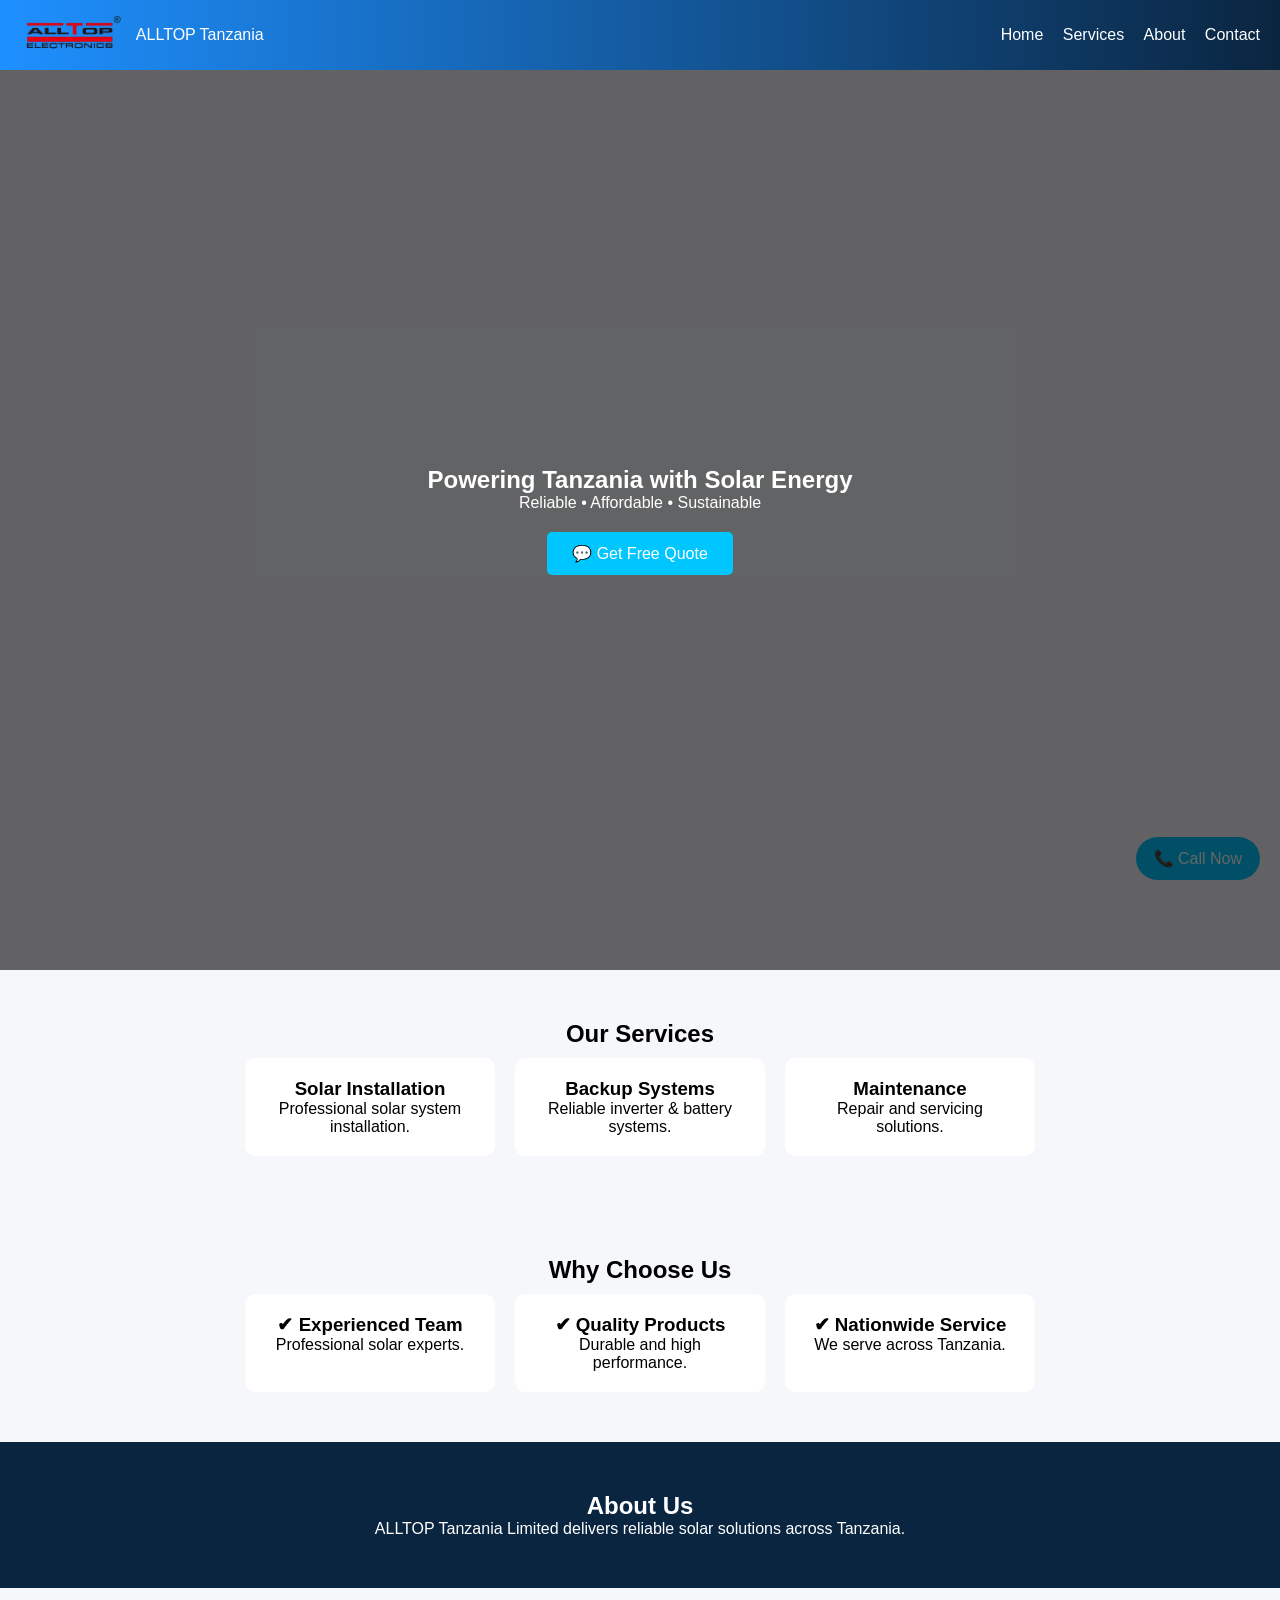
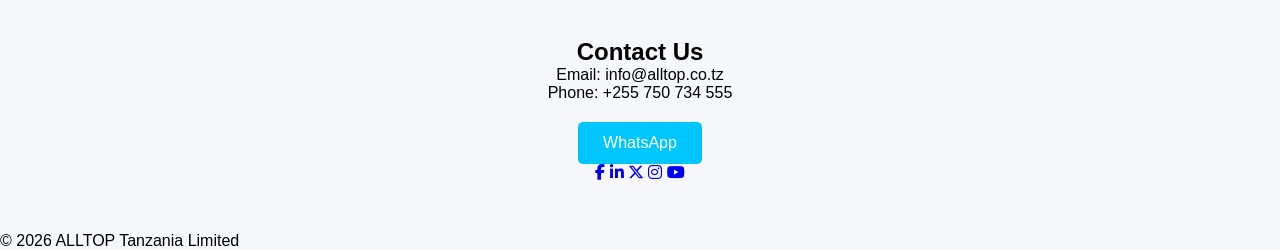
==== index.html @ 379aab9d "Update index.html" ====
<!DOCTYPE html>
<html lang="en">
<head>
    <meta charset="UTF-8">
    <meta name="viewport" content="width=device-width, initial-scale=1.0">

    <title>ALLTOP Tanzania Limited</title>

    <!-- SEO -->
    <meta name="description" content="Solar installation, backup systems and maintenance in Tanzania.">
    <meta name="keywords" content="solar Tanzania, inverter, solar panels">
    
    <!-- CSS -->
    <link rel="stylesheet" href="style.css">

    <!-- ICONS -->
    <link rel="stylesheet" href="https://cdnjs.cloudflare.com/ajax/libs/font-awesome/6.5.0/css/all.min.css">
</head>

<body>

<header>
    <div class="logo">
        <img src="photos/logo.png">
        <span>ALLTOP Tanzania</span>
    </div>

    <div class="menu-toggle" id="menu-toggle">☰</div>

    <nav id="nav-menu">
        <a href="#home">Home</a>
        <a href="#services">Services</a>
        <a href="#about">About</a>
        <a href="#contact">Contact</a>
    </nav>
</header>

<section id="home" class="hero">
    <div class="hero-text">
        <h2>Powering Tanzania with Solar Energy</h2>
        <p>Reliable • Affordable • Sustainable</p>
        <a href="https://wa.me/255750734555" class="btn">💬 Get Free Quote</a>
    </div>
</section>

<section id="services" class="section">
    <h2>Our Services</h2>

    <div class="cards">
        <div class="card">
            <h3>Solar Installation</h3>
            <p>Professional solar system installation.</p>
        </div>

        <div class="card">
            <h3>Backup Systems</h3>
            <p>Reliable inverter & battery systems.</p>
        </div>

        <div class="card">
            <h3>Maintenance</h3>
            <p>Repair and servicing solutions.</p>
        </div>
    </div>
</section>

<section class="section">
    <h2>Why Choose Us</h2>

    <div class="cards">
        <div class="card">
            <h3>✔ Experienced Team</h3>
            <p>Professional solar experts.</p>
        </div>

        <div class="card">
            <h3>✔ Quality Products</h3>
            <p>Durable and high performance.</p>
        </div>

        <div class="card">
            <h3>✔ Nationwide Service</h3>
            <p>We serve across Tanzania.</p>
        </div>
    </div>
</section>

<section id="about" class="section dark">
    <h2>About Us</h2>
    <p>
        ALLTOP Tanzania Limited delivers reliable solar solutions across Tanzania.
    </p>
</section>

<section id="contact" class="section">
    <h2>Contact Us</h2>

    <p>Email: info@alltop.co.tz</p>
    <p>Phone: +255 750 734 555</p>

    <a href="tel:+255750734555" class="call-btn">📞 Call Now</a>
    <a href="https://wa.me/255750734555" class="btn">WhatsApp</a>

    <!-- SOCIAL MEDIA -->
    <div class="socials">
        <a href="#"><i class="fab fa-facebook-f"></i></a>
        <a href="#"><i class="fab fa-linkedin-in"></i></a>
        <a href="#"><i class="fab fa-x-twitter"></i></a>
        <a href="#"><i class="fab fa-instagram"></i></a>
        <a href="#"><i class="fab fa-youtube"></i></a>
    </div>
</section>

<footer>
    <p>© 2026 ALLTOP Tanzania Limited</p>
</footer>

<script>
const toggle = document.getElementById("menu-toggle");
const nav = document.getElementById("nav-menu");

toggle.addEventListener("click", () => {
    nav.classList.toggle("active");
});

// CLOSE MENU AFTER CLICK
document.querySelectorAll("#nav-menu a").forEach(link => {
    link.addEventListener("click", () => {
        nav.classList.remove("active");
    });
});

// SMOOTH SCROLL
document.querySelectorAll('a[href^="#"]').forEach(anchor => {
    anchor.addEventListener("click", function(e) {
        e.preventDefault();
        document.querySelector(this.getAttribute("href"))
            .scrollIntoView({ behavior: "smooth" });
    });
});
</script>

</body>
</html>
---- style.css ----
* {
    margin: 0;
    padding: 0;
    box-sizing: border-box;
}

/* BODY */
body {
    font-family: Arial, sans-serif;
    background: #f5f7fa;
}

/* HEADER */
header {
    display: flex;
    justify-content: space-between;
    align-items: center;
    padding: 15px 20px;
    background: linear-gradient(to right, #1e90ff, #0a2540);
    color: white;
    position: relative;
}

nav a {
    margin-left: 15px;
    text-decoration: none;
    color: white;
}

/* LOGO */
.logo {
    display: flex;
    align-items: center;
    gap: 10px;
}

.logo img {
    height: 40px;
}

/* HAMBURGER */
.menu-toggle {
    display: none;
    font-size: 28px;
    cursor: pointer;
}

/* HERO */
.hero {
    position: relative;
    height: 100vh;
    width: 100%;

    display: flex;
    justify-content: center;
    align-items: center;
    text-align: center;

    color: white;

    background-size: cover;
    background-position: center;
    background-repeat: no-repeat;

    animation: slideImages 15s infinite ease-in-out;
}

/* DARK OVERLAY */
.hero::before {
    content: "";
    position: absolute;
    top: 0;
    left: 0;

    width: 100%;
    height: 100%;

    background: rgba(0,0,0,0.6);
    z-index: 1;
}

.hero-text {
    position: relative;
    z-index: 2;
    padding: 20px;
}

/* BUTTON */
.btn {
    display: inline-block;
    margin-top: 20px;
    padding: 12px 25px;
    background: #00c6ff;
    color: white;
    border-radius: 5px;
    text-decoration: none;
}

/* SLIDER */
@keyframes slideImages {
  0% { background-image: url("photos/panel.jpeg"); }
  33% { background-image: url("photos/inverter.jpg"); }
  66% { background-image: url("photos/pumps.jpg"); }
  100% { background-image: url("photos/panel.jpeg"); }
}

/* SECTION */
.section {
    padding: 50px;
    text-align: center;
}

/* CARDS */
.cards {
    display: flex;
    gap: 20px;
    justify-content: center;
    flex-wrap: wrap;
}

.card {
    margin-top: 10px;
    background: white;
    padding: 20px;
    width: 250px;
    border-radius: 10px;
    transition: 0.3s;
}

.card:hover {
    transform: translateY(-8px);
    background-color: #00c6ff;
}

/* DARK */
.dark {
    background: #0a2540;
    color: white;
}

/* CALL BUTTON */
.call-btn {
    text-decoration: none !important;
    position: fixed;
    bottom: 20px;
    right: 20px;
    background: #00c6ff;
    padding: 12px 18px;
    color: white;
    border-radius: 50px;
}

/* MOBILE */
@media (max-width: 768px) {

    .menu-toggle {
        display: block;
        color: white;
    }

    nav {
        position: absolute;
        top: 60px;
        right: 0;
        width: 100%;
        background: #0a2540;
        display: none;
        flex-direction: column;
        text-align: center;
        padding: 10px 0;
    }

    nav a {
        display: block;
        padding: 10px;
        margin: 0;
    }

    nav.active {
        display: flex;
    }

    .hero {
        height: 70vh;
    }

    .hero-text h2 {
        font-size: 22px;
    }

    .cards {
        flex-direction: column;
        align-items: center;
    }
}
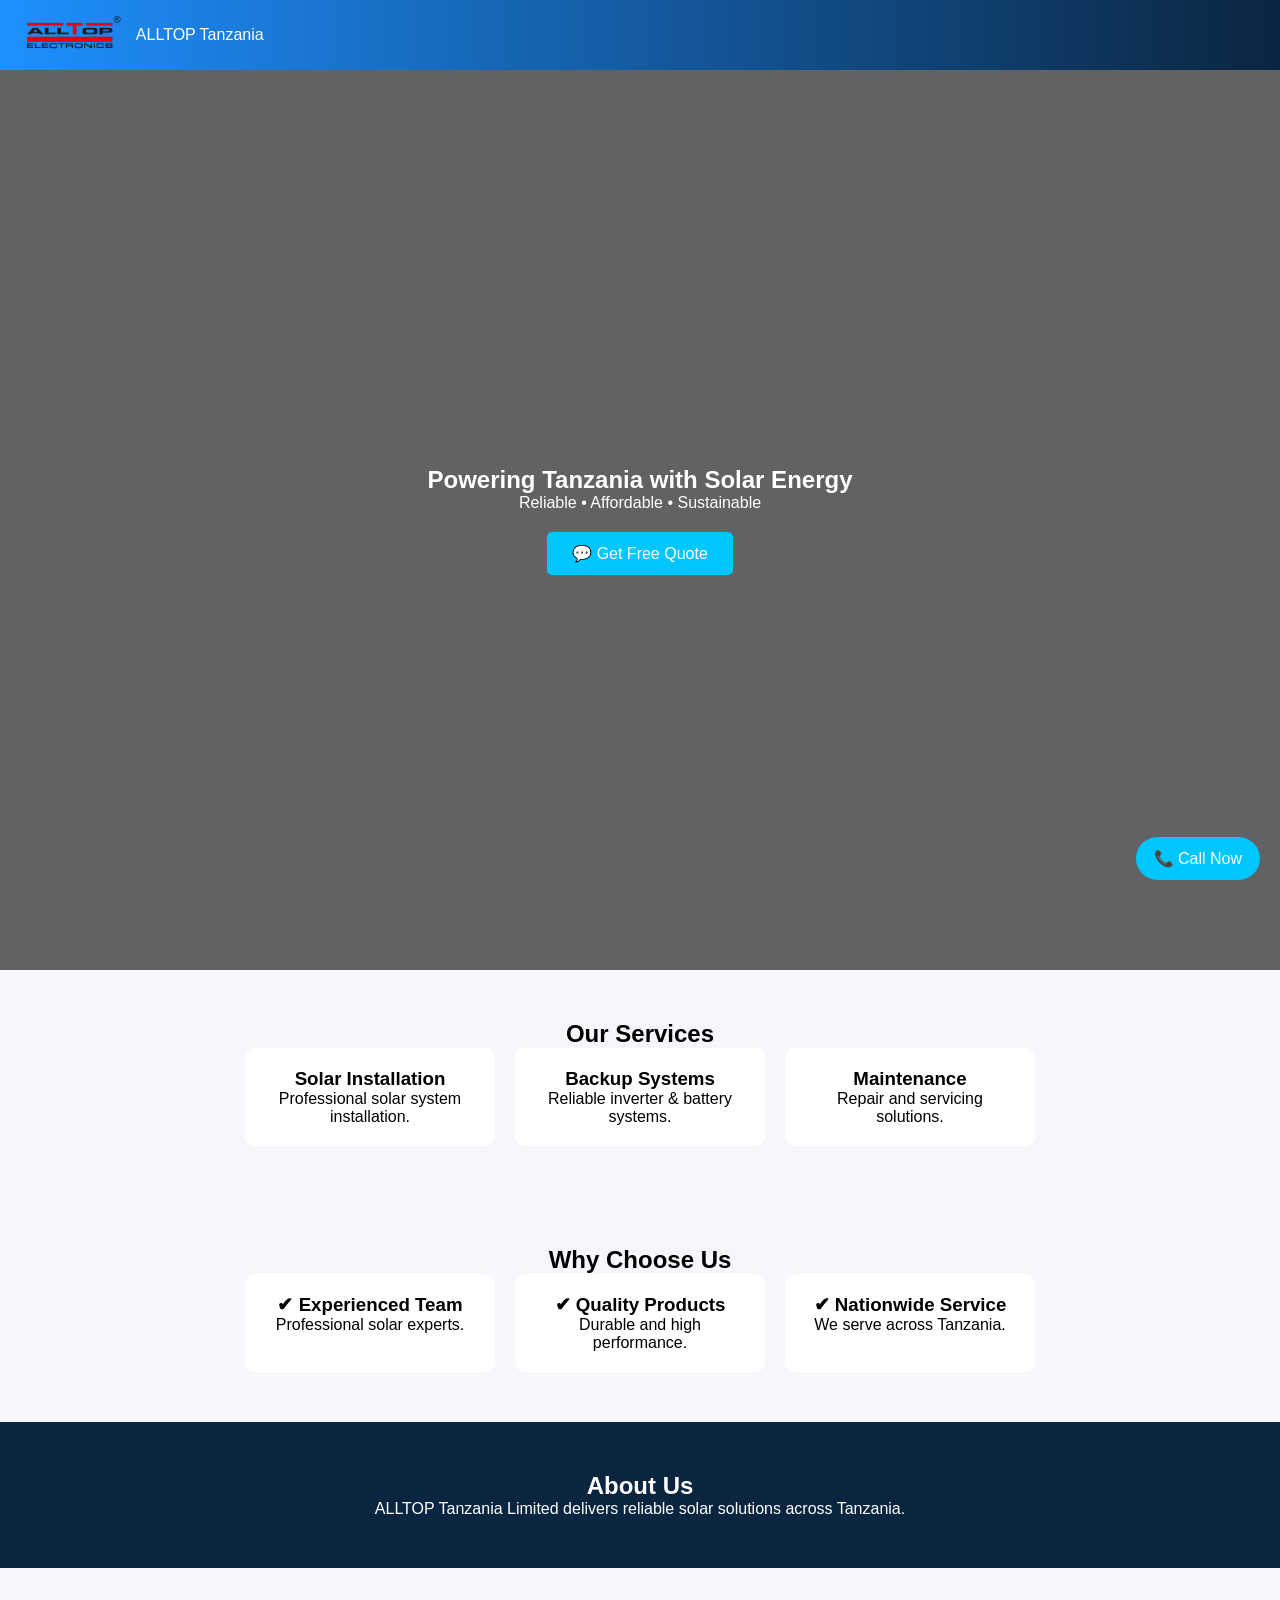
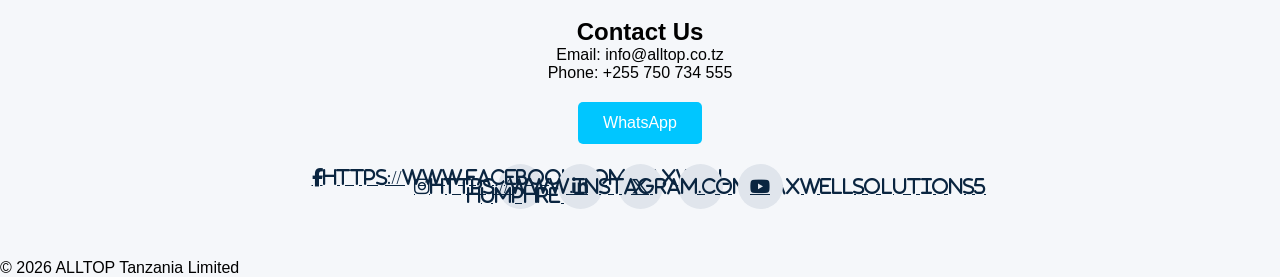
==== commit ed313060: "Update index.html" ====
--- a/index.html
+++ b/index.html
@@ -103,10 +103,10 @@
 
     <!-- SOCIAL MEDIA -->
     <div class="socials">
-        <a href="#"><i class="fab fa-facebook-f"></i></a>
+        <a href="#"><i class="fab fa-facebook-f">https://www.facebook.com/Maxwell Humphrey</i></a>
         <a href="#"><i class="fab fa-linkedin-in"></i></a>
         <a href="#"><i class="fab fa-x-twitter"></i></a>
-        <a href="#"><i class="fab fa-instagram"></i></a>
+        <a href="#"><i class="fab fa-instagram">https://www.instagram.com/MaxwellSolutions5</i></a>
         <a href="#"><i class="fab fa-youtube"></i></a>
     </div>
 </section>
--- a/style.css
+++ b/style.css
@@ -4,7 +4,6 @@
     box-sizing: border-box;
 }
 
-/* BODY */
 body {
     font-family: Arial, sans-serif;
     background: #f5f7fa;
@@ -21,13 +20,6 @@
     position: relative;
 }
 
-nav a {
-    margin-left: 15px;
-    text-decoration: none;
-    color: white;
-}
-
-/* LOGO */
 .logo {
     display: flex;
     align-items: center;
@@ -38,51 +30,65 @@
     height: 40px;
 }
 
-/* HAMBURGER */
 .menu-toggle {
     display: none;
     font-size: 28px;
     cursor: pointer;
 }
 
+/* NAV FIX */
+nav {
+    position: absolute;
+    top: 60px;
+    right: 0;
+    width: 100%;
+    background: #0a2540;
+
+    display: flex;
+    flex-direction: column;
+
+    max-height: 0;
+    overflow: hidden;
+
+    transition: max-height 0.4s ease;
+}
+
+nav a {
+    padding: 12px;
+    text-decoration: none;
+    color: white;
+}
+
+nav.active {
+    max-height: 300px;
+}
+
 /* HERO */
 .hero {
-    position: relative;
     height: 100vh;
-    width: 100%;
-
     display: flex;
     justify-content: center;
     align-items: center;
     text-align: center;
-
     color: white;
 
     background-size: cover;
     background-position: center;
-    background-repeat: no-repeat;
-
-    animation: slideImages 15s infinite ease-in-out;
-}
-
-/* DARK OVERLAY */
+
+    animation: slideImages 15s infinite linear;
+}
+
 .hero::before {
     content: "";
     position: absolute;
-    top: 0;
-    left: 0;
-
     width: 100%;
     height: 100%;
-
     background: rgba(0,0,0,0.6);
-    z-index: 1;
 }
 
 .hero-text {
     position: relative;
     z-index: 2;
-    padding: 20px;
 }
 
 /* BUTTON */
@@ -119,7 +125,6 @@
 }
 
 .card {
-    margin-top: 10px;
     background: white;
     padding: 20px;
     width: 250px;
@@ -128,8 +133,9 @@
 }
 
 .card:hover {
-    transform: translateY(-8px);
+    transform: translateY(-6px);
     background-color: #00c6ff;
+    color: white;
 }
 
 /* DARK */
@@ -140,7 +146,6 @@
 
 /* CALL BUTTON */
 .call-btn {
-    text-decoration: none !important;
     position: fixed;
     bottom: 20px;
     right: 20px;
@@ -148,6 +153,34 @@
     padding: 12px 18px;
     color: white;
     border-radius: 50px;
+    text-decoration: none;
+}
+
+/* SOCIALS */
+.socials {
+    margin-top: 20px;
+    display: flex;
+    justify-content: center;
+    gap: 15px;
+}
+
+.socials a {
+    width: 45px;
+    height: 45px;
+    background: #e0e5ec;
+    border-radius: 50%;
+    display: flex;
+    justify-content: center;
+    align-items: center;
+    color: #0a2540;
+    font-size: 18px;
+    transition: 0.3s;
+}
+
+.socials a:hover {
+    background: #00c6ff;
+    color: white;
+    transform: scale(1.1);
 }
 
 /* MOBILE */
@@ -155,37 +188,10 @@
 
     .menu-toggle {
         display: block;
-        color: white;
-    }
-
-    nav {
-        position: absolute;
-        top: 60px;
-        right: 0;
-        width: 100%;
-        background: #0a2540;
-        display: none;
-        flex-direction: column;
-        text-align: center;
-        padding: 10px 0;
-    }
-
-    nav a {
-        display: block;
-        padding: 10px;
-        margin: 0;
-    }
-
-    nav.active {
-        display: flex;
     }
 
     .hero {
         height: 70vh;
-    }
-
-    .hero-text h2 {
-        font-size: 22px;
     }
 
     .cards {
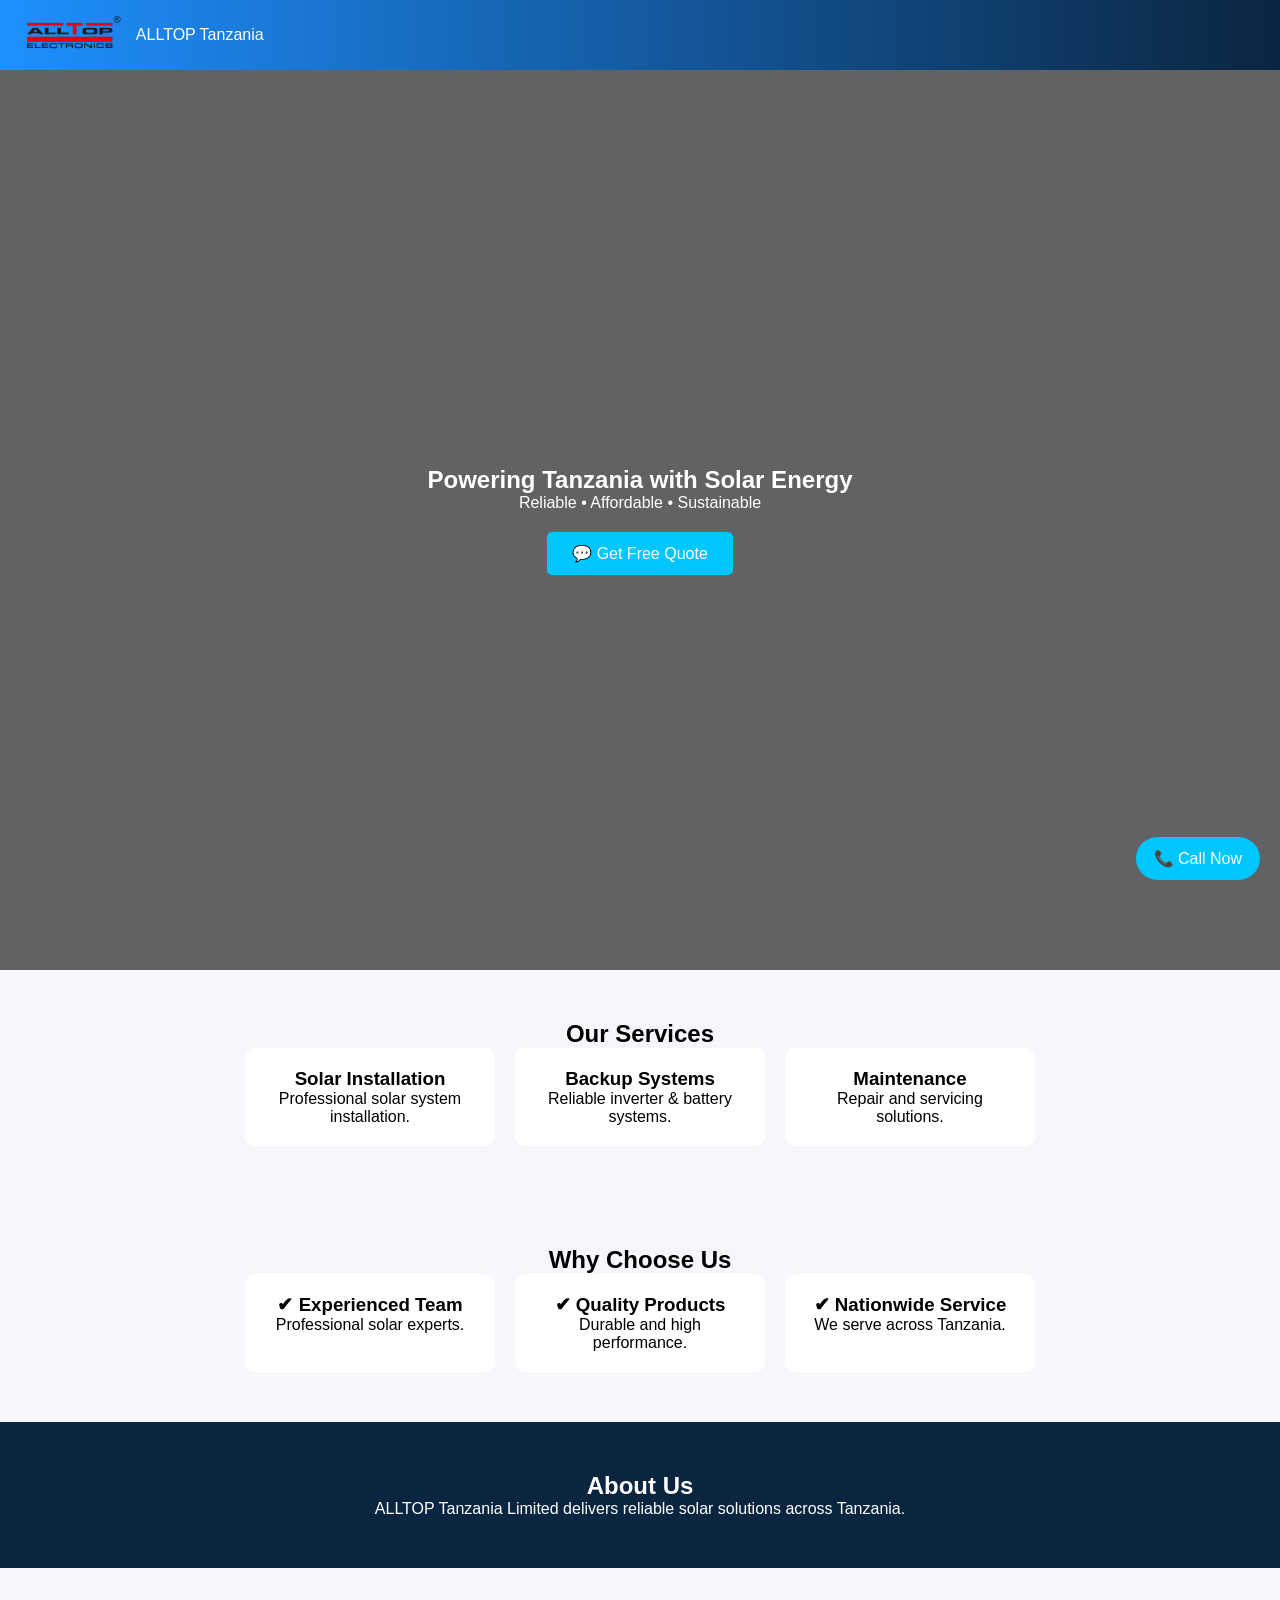
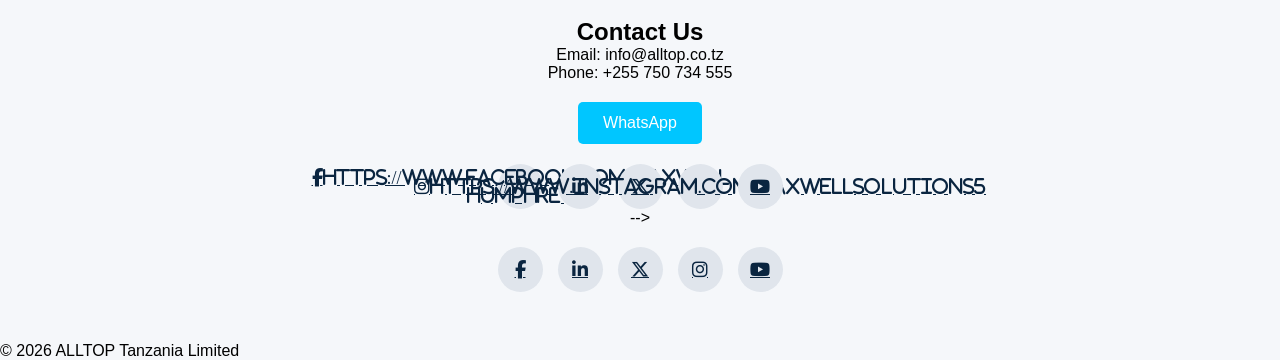
==== commit eca88711: "Update index.html" ====
--- a/index.html
+++ b/index.html
@@ -101,6 +101,7 @@
     <a href="tel:+255750734555" class="call-btn">📞 Call Now</a>
     <a href="https://wa.me/255750734555" class="btn">WhatsApp</a>
 
+   <!--
     <!-- SOCIAL MEDIA -->
     <div class="socials">
         <a href="#"><i class="fab fa-facebook-f">https://www.facebook.com/Maxwell Humphrey</i></a>
@@ -109,6 +110,38 @@
         <a href="#"><i class="fab fa-instagram">https://www.instagram.com/MaxwellSolutions5</i></a>
         <a href="#"><i class="fab fa-youtube"></i></a>
     </div>
+    -->
+<!-- SOCIAL MEDIA -->
+<div class="socials">
+
+    <!-- Facebook -->
+    <a href="https://www.facebook.com/MaxwellHumphrey" target="_blank">
+        <i class="fab fa-facebook-f"></i>
+    </a>
+
+    <!-- LinkedIn (weka link yako kama unayo) -->
+    <a href="#" target="_blank">
+        <i class="fab fa-linkedin-in"></i>
+    </a>
+
+    <!-- X (Twitter) -->
+    <a href="#" target="_blank">
+        <i class="fab fa-x-twitter"></i>
+    </a>
+
+    <!-- Instagram -->
+    <a href="https://www.instagram.com/MaxwellSolutions5" target="_blank">
+        <i class="fab fa-instagram"></i>
+    </a>
+
+    <!-- YouTube -->
+    <a href="#" target="_blank">
+        <i class="fab fa-youtube"></i>
+    </a>
+
+</div>
+</section>
+    
 </section>
 
 <footer>
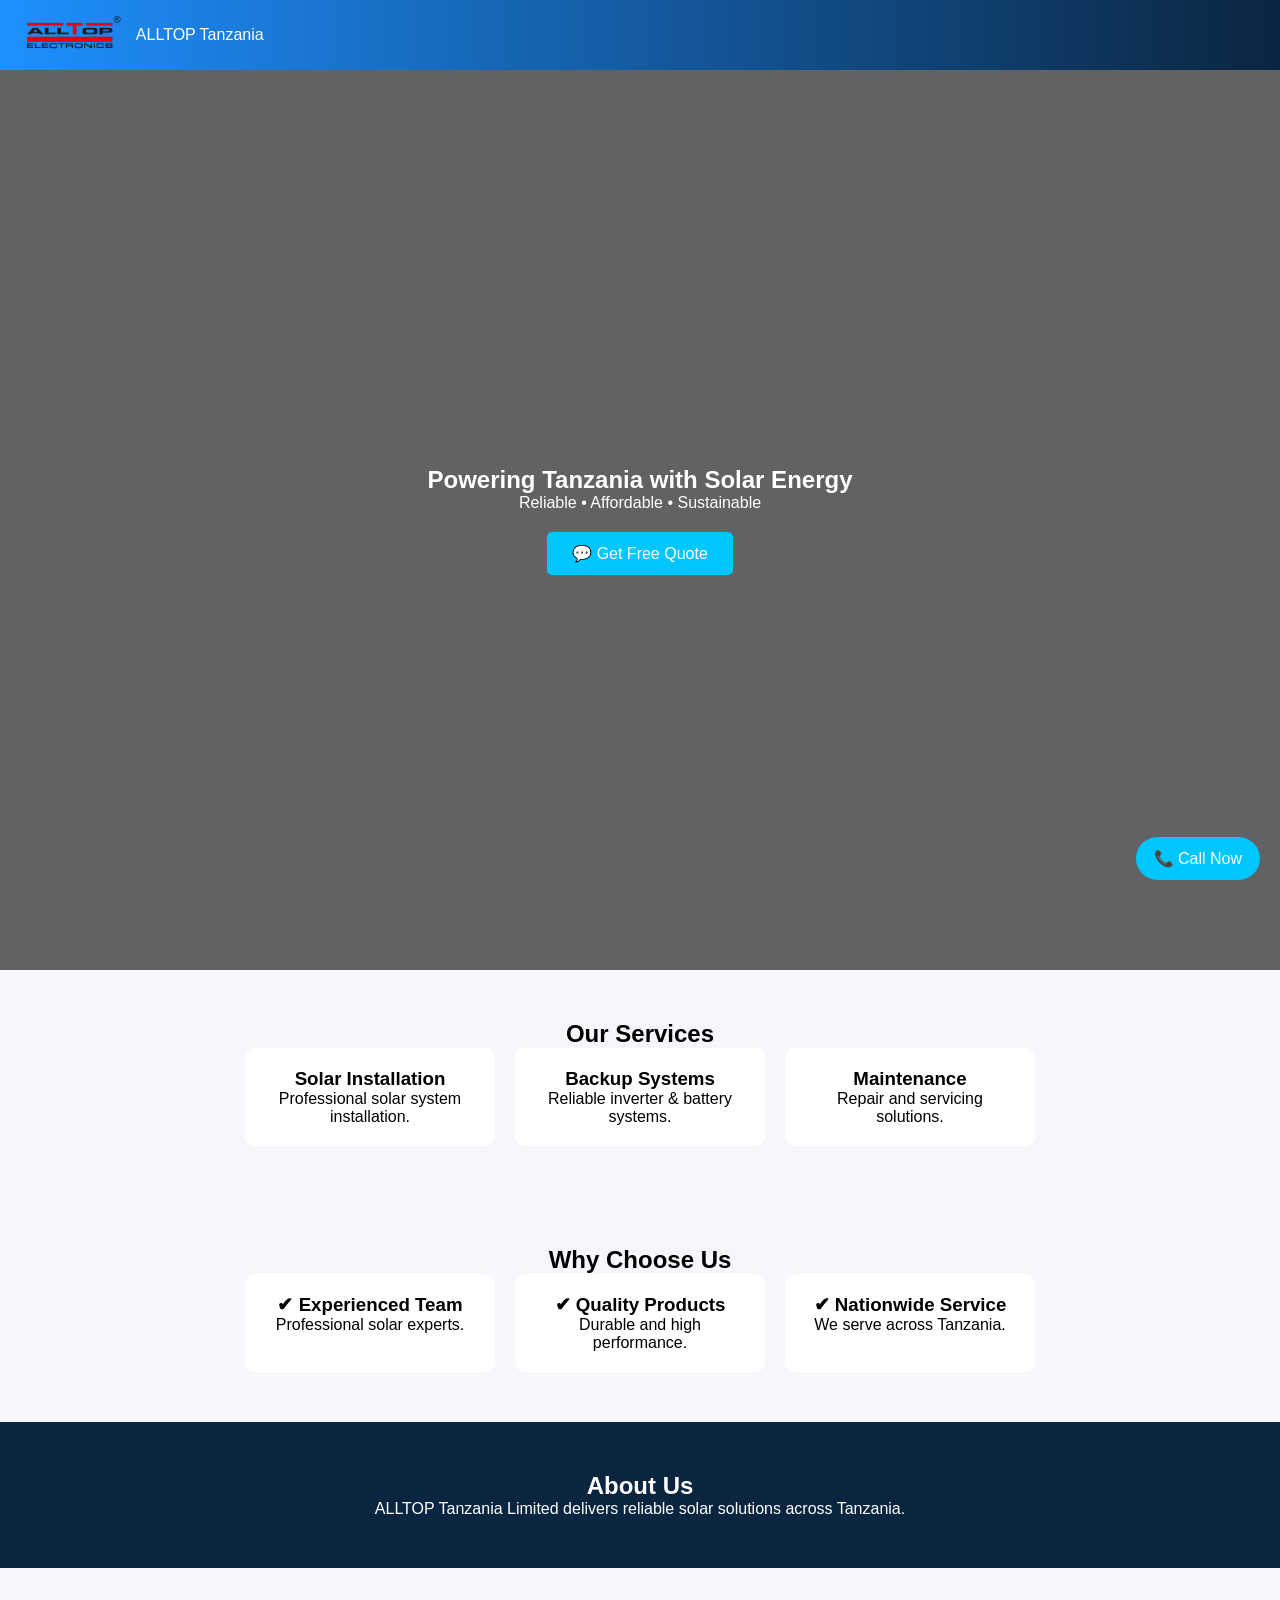
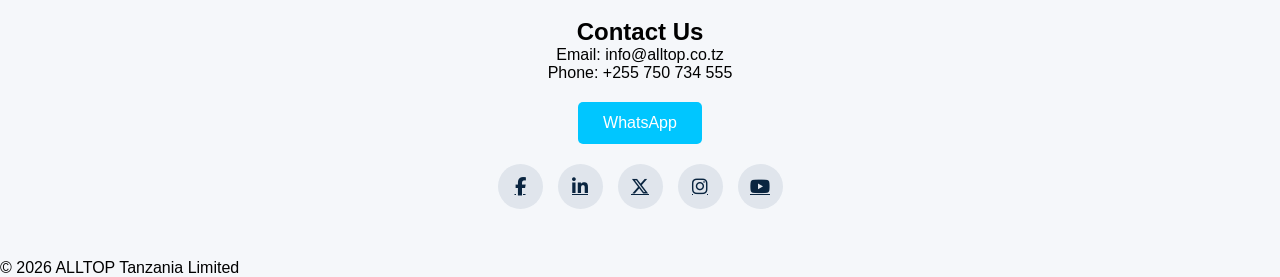
==== commit e8eed6a6: "Update index.html" ====
--- a/index.html
+++ b/index.html
@@ -101,16 +101,6 @@
     <a href="tel:+255750734555" class="call-btn">📞 Call Now</a>
     <a href="https://wa.me/255750734555" class="btn">WhatsApp</a>
 
-   <!--
-    <!-- SOCIAL MEDIA -->
-    <div class="socials">
-        <a href="#"><i class="fab fa-facebook-f">https://www.facebook.com/Maxwell Humphrey</i></a>
-        <a href="#"><i class="fab fa-linkedin-in"></i></a>
-        <a href="#"><i class="fab fa-x-twitter"></i></a>
-        <a href="#"><i class="fab fa-instagram">https://www.instagram.com/MaxwellSolutions5</i></a>
-        <a href="#"><i class="fab fa-youtube"></i></a>
-    </div>
-    -->
 <!-- SOCIAL MEDIA -->
 <div class="socials">
 
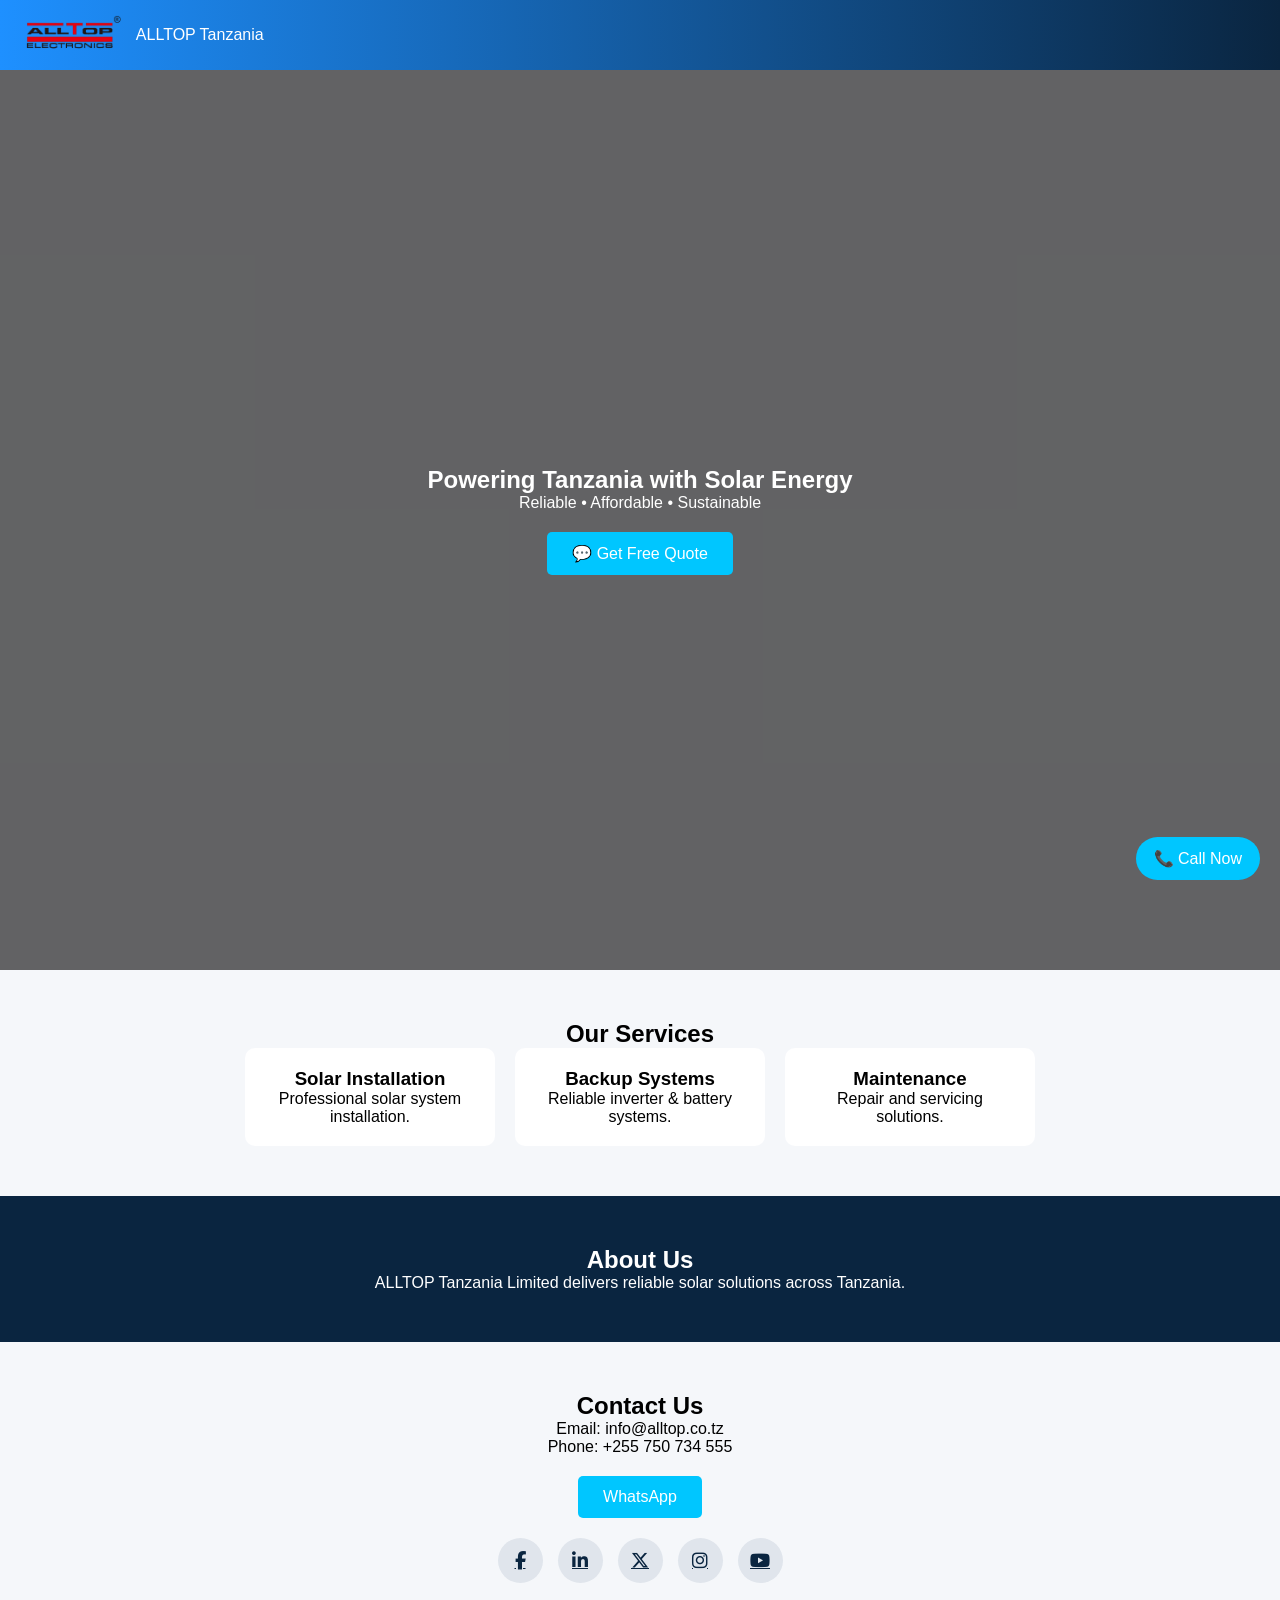
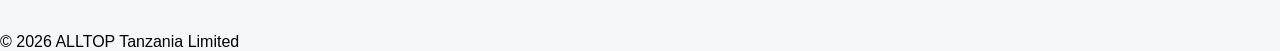
==== commit 6fde0501: "Update index.html" ====
--- a/index.html
+++ b/index.html
@@ -6,11 +6,8 @@
 
     <title>ALLTOP Tanzania Limited</title>
 
-    <!-- SEO -->
     <meta name="description" content="Solar installation, backup systems and maintenance in Tanzania.">
-    <meta name="keywords" content="solar Tanzania, inverter, solar panels">
-    
-    <!-- CSS -->
+
     <link rel="stylesheet" href="style.css">
 
     <!-- ICONS -->
@@ -64,32 +61,9 @@
     </div>
 </section>
 
-<section class="section">
-    <h2>Why Choose Us</h2>
-
-    <div class="cards">
-        <div class="card">
-            <h3>✔ Experienced Team</h3>
-            <p>Professional solar experts.</p>
-        </div>
-
-        <div class="card">
-            <h3>✔ Quality Products</h3>
-            <p>Durable and high performance.</p>
-        </div>
-
-        <div class="card">
-            <h3>✔ Nationwide Service</h3>
-            <p>We serve across Tanzania.</p>
-        </div>
-    </div>
-</section>
-
 <section id="about" class="section dark">
     <h2>About Us</h2>
-    <p>
-        ALLTOP Tanzania Limited delivers reliable solar solutions across Tanzania.
-    </p>
+    <p>ALLTOP Tanzania Limited delivers reliable solar solutions across Tanzania.</p>
 </section>
 
 <section id="contact" class="section">
@@ -101,37 +75,30 @@
     <a href="tel:+255750734555" class="call-btn">📞 Call Now</a>
     <a href="https://wa.me/255750734555" class="btn">WhatsApp</a>
 
-<!-- SOCIAL MEDIA -->
-<div class="socials">
+    <!-- SOCIAL MEDIA -->
+    <div class="socials">
 
-    <!-- Facebook -->
-    <a href="https://www.facebook.com/MaxwellHumphrey" target="_blank">
-        <i class="fab fa-facebook-f"></i>
-    </a>
+        <a href="https://www.facebook.com/MaxwellHumphrey" target="_blank">
+            <i class="fab fa-facebook-f"></i>
+        </a>
 
-    <!-- LinkedIn (weka link yako kama unayo) -->
-    <a href="#" target="_blank">
-        <i class="fab fa-linkedin-in"></i>
-    </a>
+        <a href="#">
+            <i class="fab fa-linkedin-in"></i>
+        </a>
 
-    <!-- X (Twitter) -->
-    <a href="#" target="_blank">
-        <i class="fab fa-x-twitter"></i>
-    </a>
+        <a href="#">
+            <i class="fab fa-x-twitter"></i>
+        </a>
 
-    <!-- Instagram -->
-    <a href="https://www.instagram.com/MaxwellSolutions5" target="_blank">
-        <i class="fab fa-instagram"></i>
-    </a>
+        <a href="https://www.instagram.com/MaxwellSolutions5" target="_blank">
+            <i class="fab fa-instagram"></i>
+        </a>
 
-    <!-- YouTube -->
-    <a href="#" target="_blank">
-        <i class="fab fa-youtube"></i>
-    </a>
+        <a href="#">
+            <i class="fab fa-youtube"></i>
+        </a>
 
-</div>
-</section>
-    
+    </div>
 </section>
 
 <footer>
@@ -146,14 +113,12 @@
     nav.classList.toggle("active");
 });
 
-// CLOSE MENU AFTER CLICK
 document.querySelectorAll("#nav-menu a").forEach(link => {
     link.addEventListener("click", () => {
         nav.classList.remove("active");
     });
 });
 
-// SMOOTH SCROLL
 document.querySelectorAll('a[href^="#"]').forEach(anchor => {
     anchor.addEventListener("click", function(e) {
         e.preventDefault();
--- a/style.css
+++ b/style.css
@@ -36,20 +36,17 @@
     cursor: pointer;
 }
 
-/* NAV FIX */
+/* NAV */
 nav {
     position: absolute;
     top: 60px;
     right: 0;
     width: 100%;
     background: #0a2540;
-
     display: flex;
     flex-direction: column;
-
     max-height: 0;
     overflow: hidden;
-
     transition: max-height 0.4s ease;
 }
 
@@ -71,10 +68,9 @@
     align-items: center;
     text-align: center;
     color: white;
-
     background-size: cover;
     background-position: center;
-
+    position: relative;
     animation: slideImages 15s infinite linear;
 }
 
@@ -133,7 +129,7 @@
 }
 
 .card:hover {
-    transform: translateY(-6px);
+    transform: translateY(-8px);
     background-color: #00c6ff;
     color: white;
 }
@@ -185,7 +181,6 @@
 
 /* MOBILE */
 @media (max-width: 768px) {
-
     .menu-toggle {
         display: block;
     }
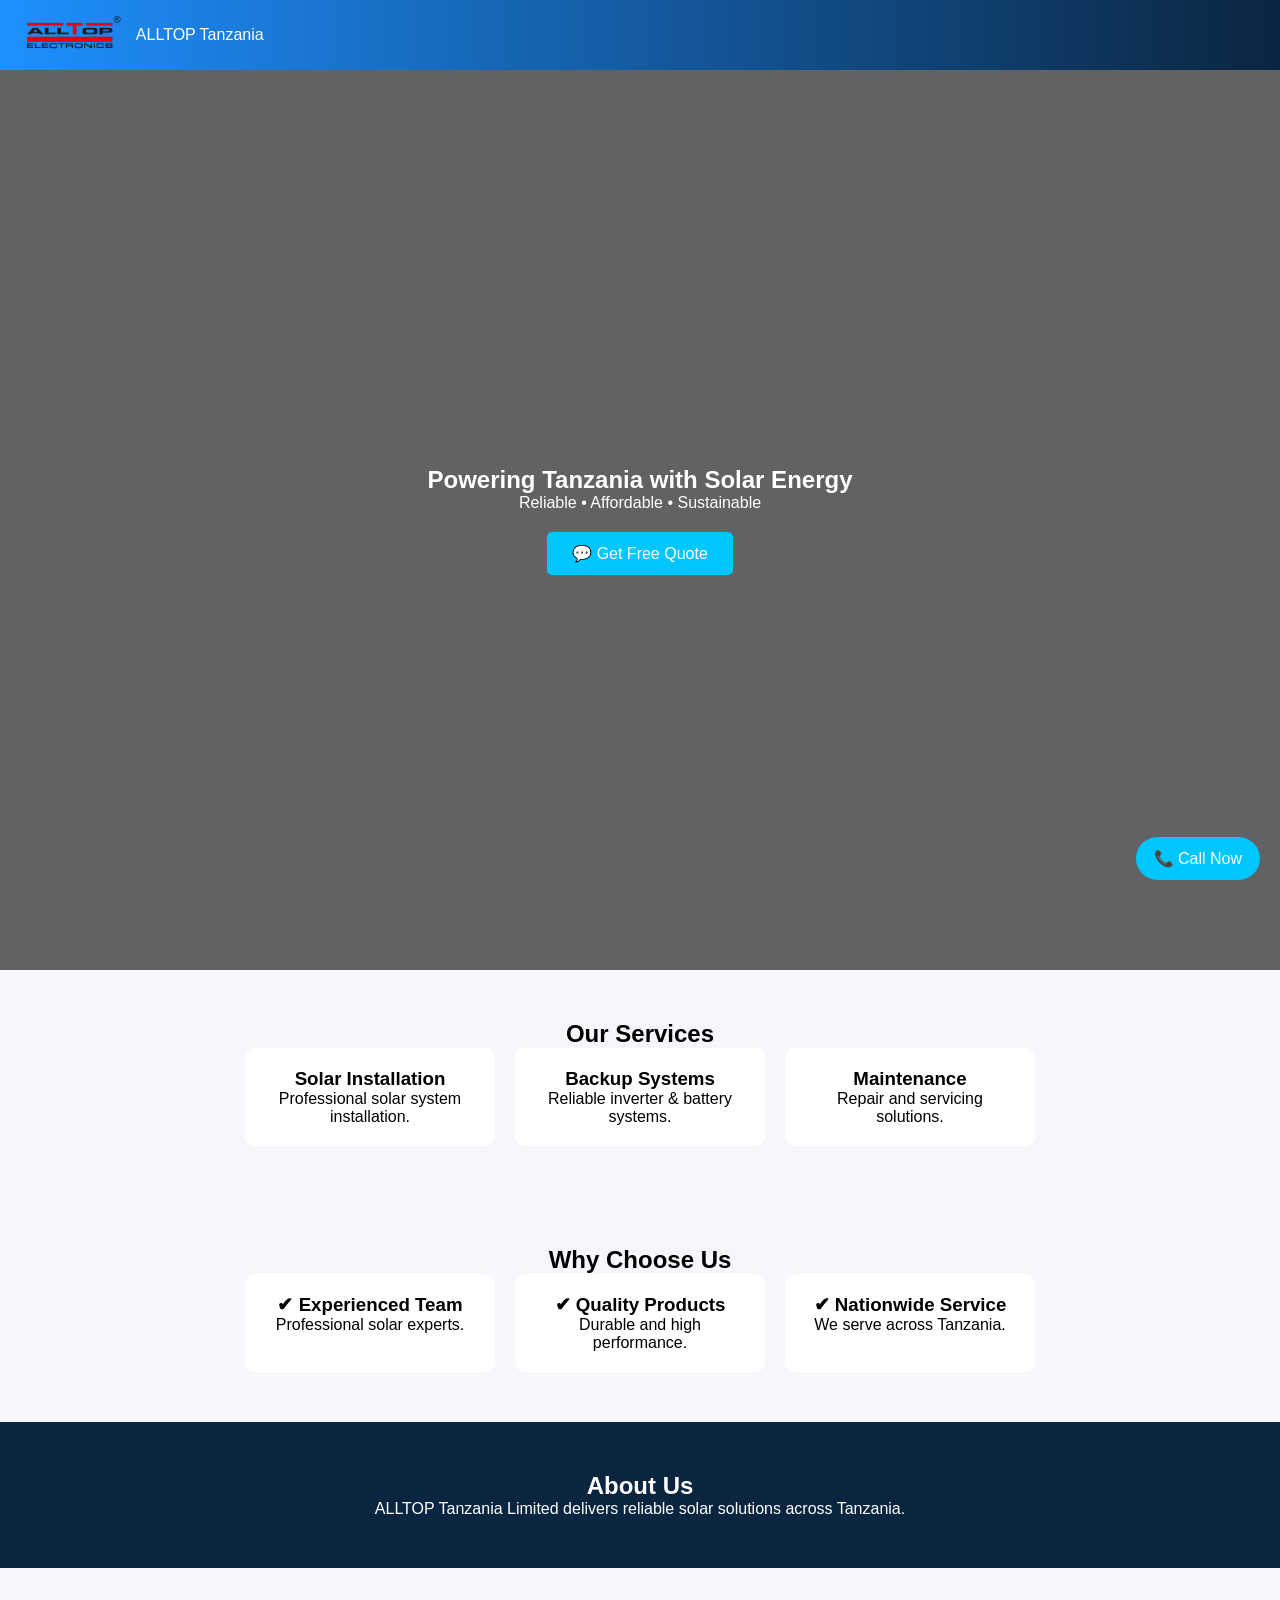
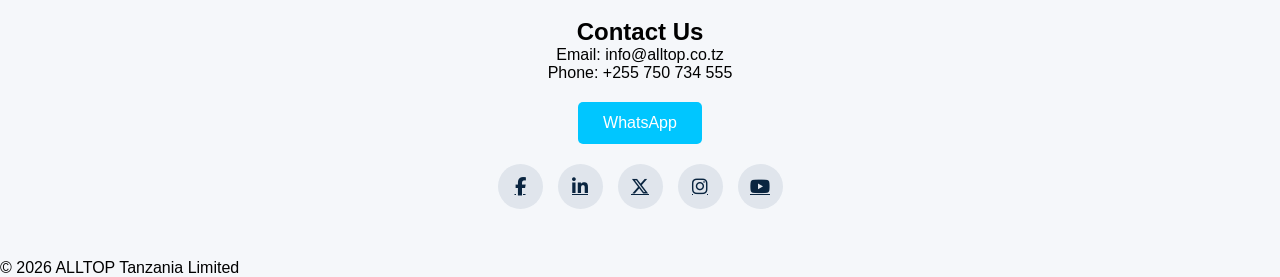
==== commit d0a9795e: "Update index.html" ====
--- a/index.html
+++ b/index.html
@@ -57,6 +57,26 @@
         <div class="card">
             <h3>Maintenance</h3>
             <p>Repair and servicing solutions.</p>
+        </div>
+    </div>
+</section>
+<section class="section">
+    <h2>Why Choose Us</h2>
+
+    <div class="cards">
+        <div class="card">
+            <h3>✔ Experienced Team</h3>
+            <p>Professional solar experts.</p>
+        </div>
+
+        <div class="card">
+            <h3>✔ Quality Products</h3>
+            <p>Durable and high performance.</p>
+        </div>
+
+        <div class="card">
+            <h3>✔ Nationwide Service</h3>
+            <p>We serve across Tanzania.</p>
         </div>
     </div>
 </section>
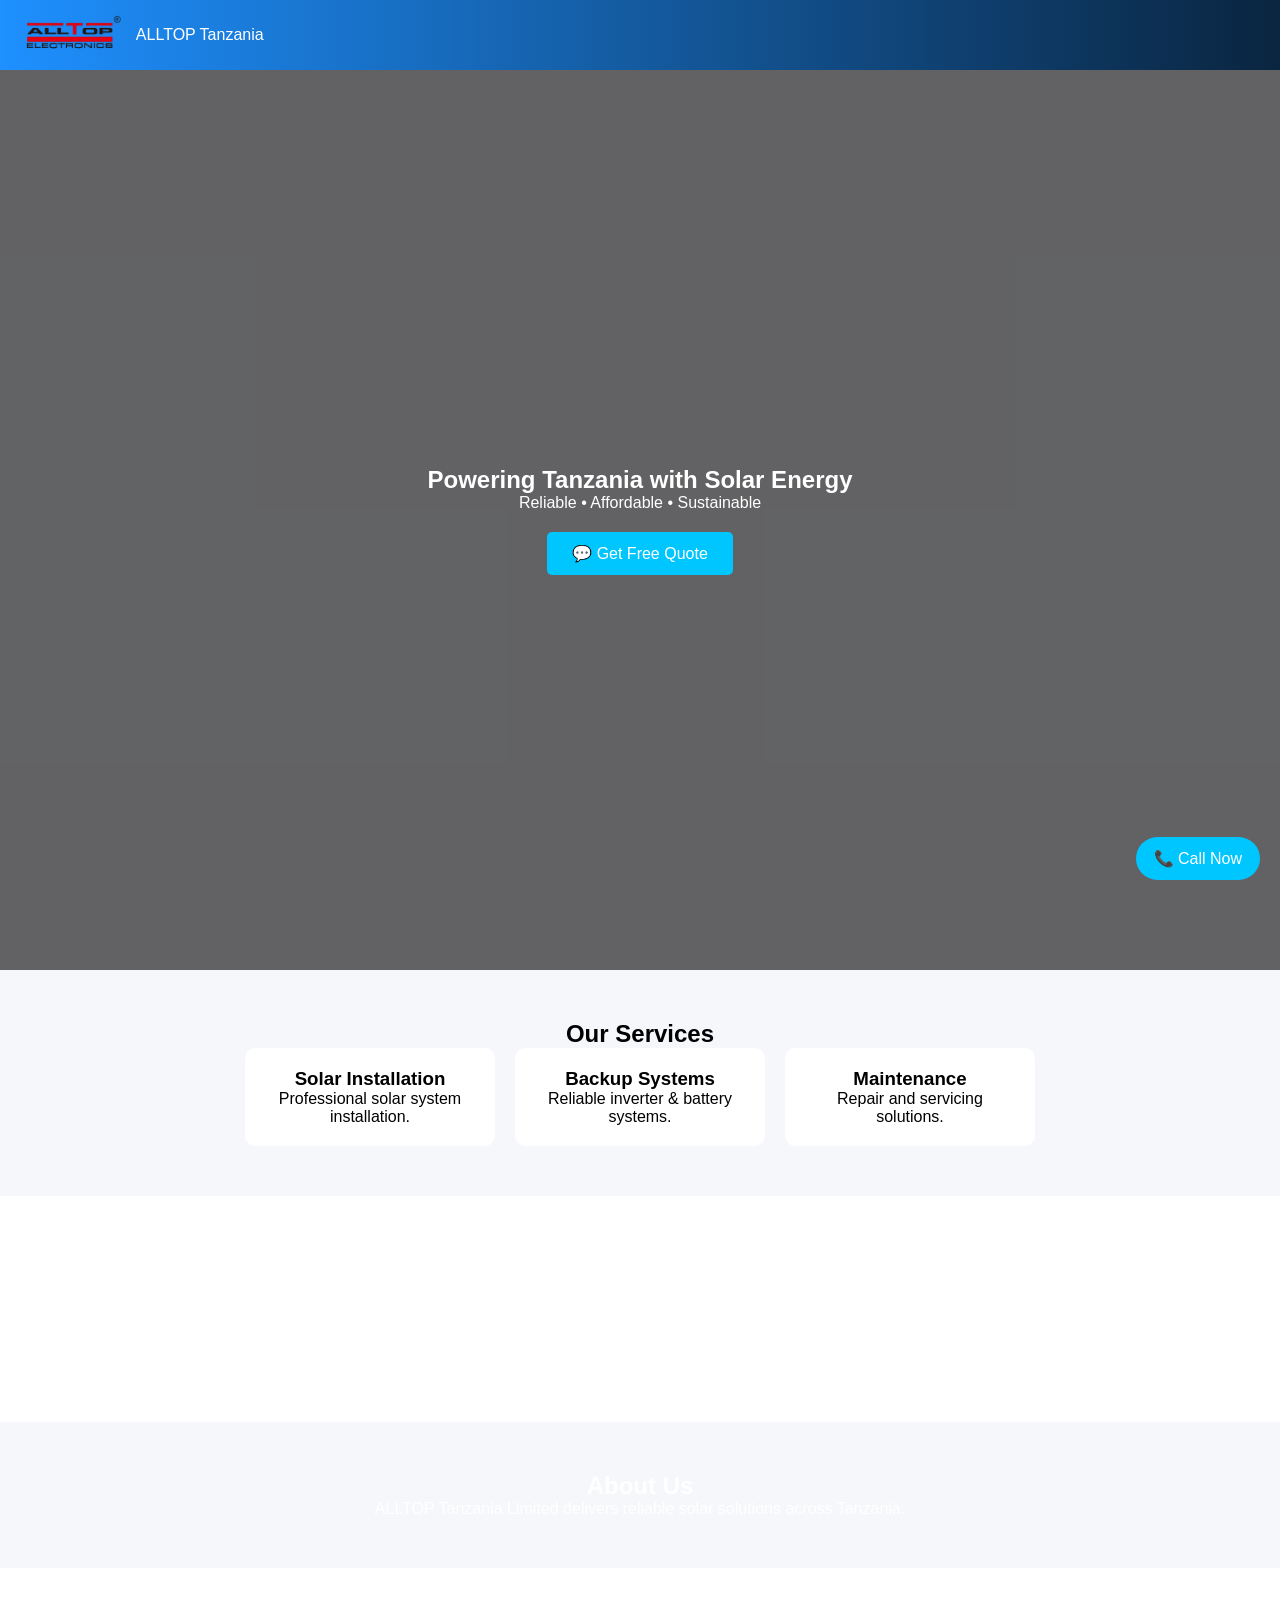
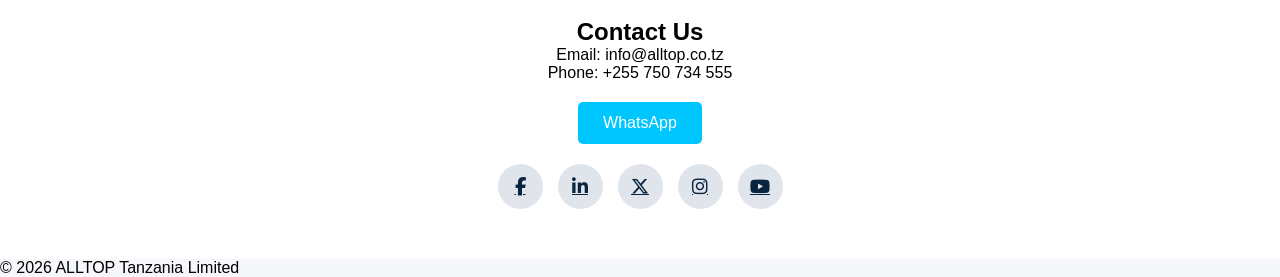
==== commit 3a6e11f4: "Update index.html" ====
--- a/index.html
+++ b/index.html
@@ -60,7 +60,7 @@
         </div>
     </div>
 </section>
-<section class="section">
+<section class="section highlight">
     <h2>Why Choose Us</h2>
 
     <div class="cards">
--- a/style.css
+++ b/style.css
@@ -111,6 +111,10 @@
     padding: 50px;
     text-align: center;
 }
+.section.highlight {
+    background: linear-gradient(to right, #1e90ff, #0a2540);
+    color: white;
+}
 
 /* CARDS */
 .cards {
@@ -194,3 +198,11 @@
         align-items: center;
     }
 }
+/* ALTERNATING BACKGROUNDS */
+.section:nth-child(even) {
+    background: #ffffff;
+}
+
+.section:nth-child(odd) {
+    background: #f5f7fa;
+}
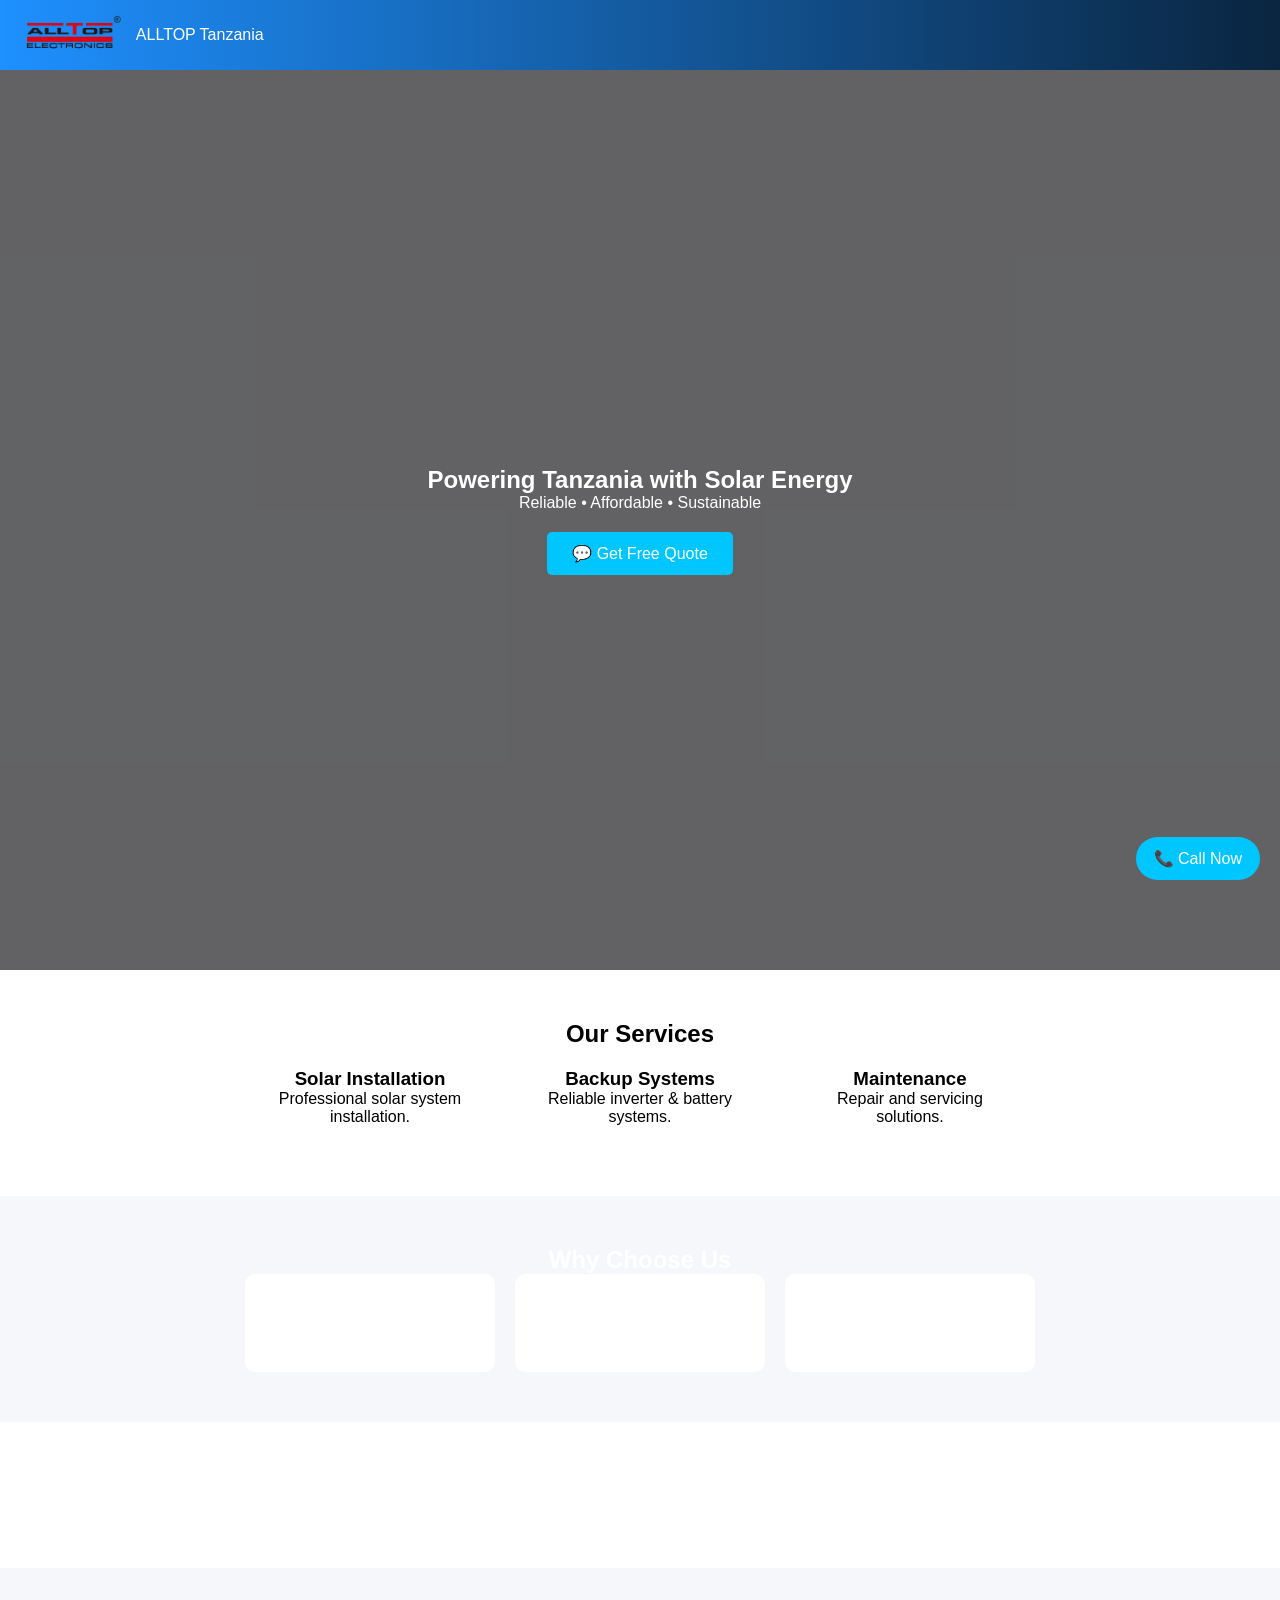
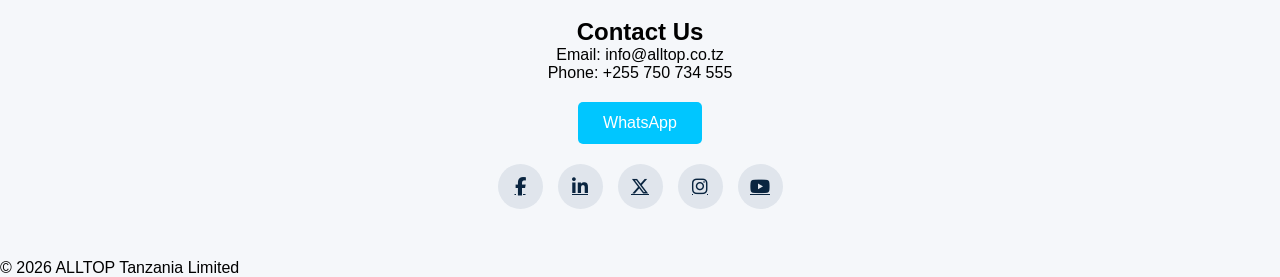
==== commit a030cc8f: "Update index.html" ====
--- a/index.html
+++ b/index.html
@@ -10,7 +10,6 @@
 
     <link rel="stylesheet" href="style.css">
 
-    <!-- ICONS -->
     <link rel="stylesheet" href="https://cdnjs.cloudflare.com/ajax/libs/font-awesome/6.5.0/css/all.min.css">
 </head>
 
@@ -32,6 +31,7 @@
     </nav>
 </header>
 
+<!-- HERO -->
 <section id="home" class="hero">
     <div class="hero-text">
         <h2>Powering Tanzania with Solar Energy</h2>
@@ -40,6 +40,7 @@
     </div>
 </section>
 
+<!-- SERVICES -->
 <section id="services" class="section">
     <h2>Our Services</h2>
 
@@ -60,6 +61,8 @@
         </div>
     </div>
 </section>
+
+<!-- WHY CHOOSE US -->
 <section class="section highlight">
     <h2>Why Choose Us</h2>
 
@@ -81,11 +84,13 @@
     </div>
 </section>
 
+<!-- ABOUT -->
 <section id="about" class="section dark">
     <h2>About Us</h2>
     <p>ALLTOP Tanzania Limited delivers reliable solar solutions across Tanzania.</p>
 </section>
 
+<!-- CONTACT -->
 <section id="contact" class="section">
     <h2>Contact Us</h2>
 
@@ -95,9 +100,7 @@
     <a href="tel:+255750734555" class="call-btn">📞 Call Now</a>
     <a href="https://wa.me/255750734555" class="btn">WhatsApp</a>
 
-    <!-- SOCIAL MEDIA -->
     <div class="socials">
-
         <a href="https://www.facebook.com/MaxwellHumphrey" target="_blank">
             <i class="fab fa-facebook-f"></i>
         </a>
@@ -117,7 +120,6 @@
         <a href="#">
             <i class="fab fa-youtube"></i>
         </a>
-
     </div>
 </section>
 
--- a/style.css
+++ b/style.css
@@ -111,7 +111,18 @@
     padding: 50px;
     text-align: center;
 }
-.section.highlight {
+
+/* ALTERNATING BACKGROUNDS */
+.section:nth-of-type(even) {
+    background: #ffffff;
+}
+
+.section:nth-of-type(odd) {
+    background: #f5f7fa;
+}
+
+/* HIGHLIGHT SECTION */
+.highlight {
     background: linear-gradient(to right, #1e90ff, #0a2540);
     color: white;
 }
@@ -198,11 +209,3 @@
         align-items: center;
     }
 }
-/* ALTERNATING BACKGROUNDS */
-.section:nth-child(even) {
-    background: #ffffff;
-}
-
-.section:nth-child(odd) {
-    background: #f5f7fa;
-}
